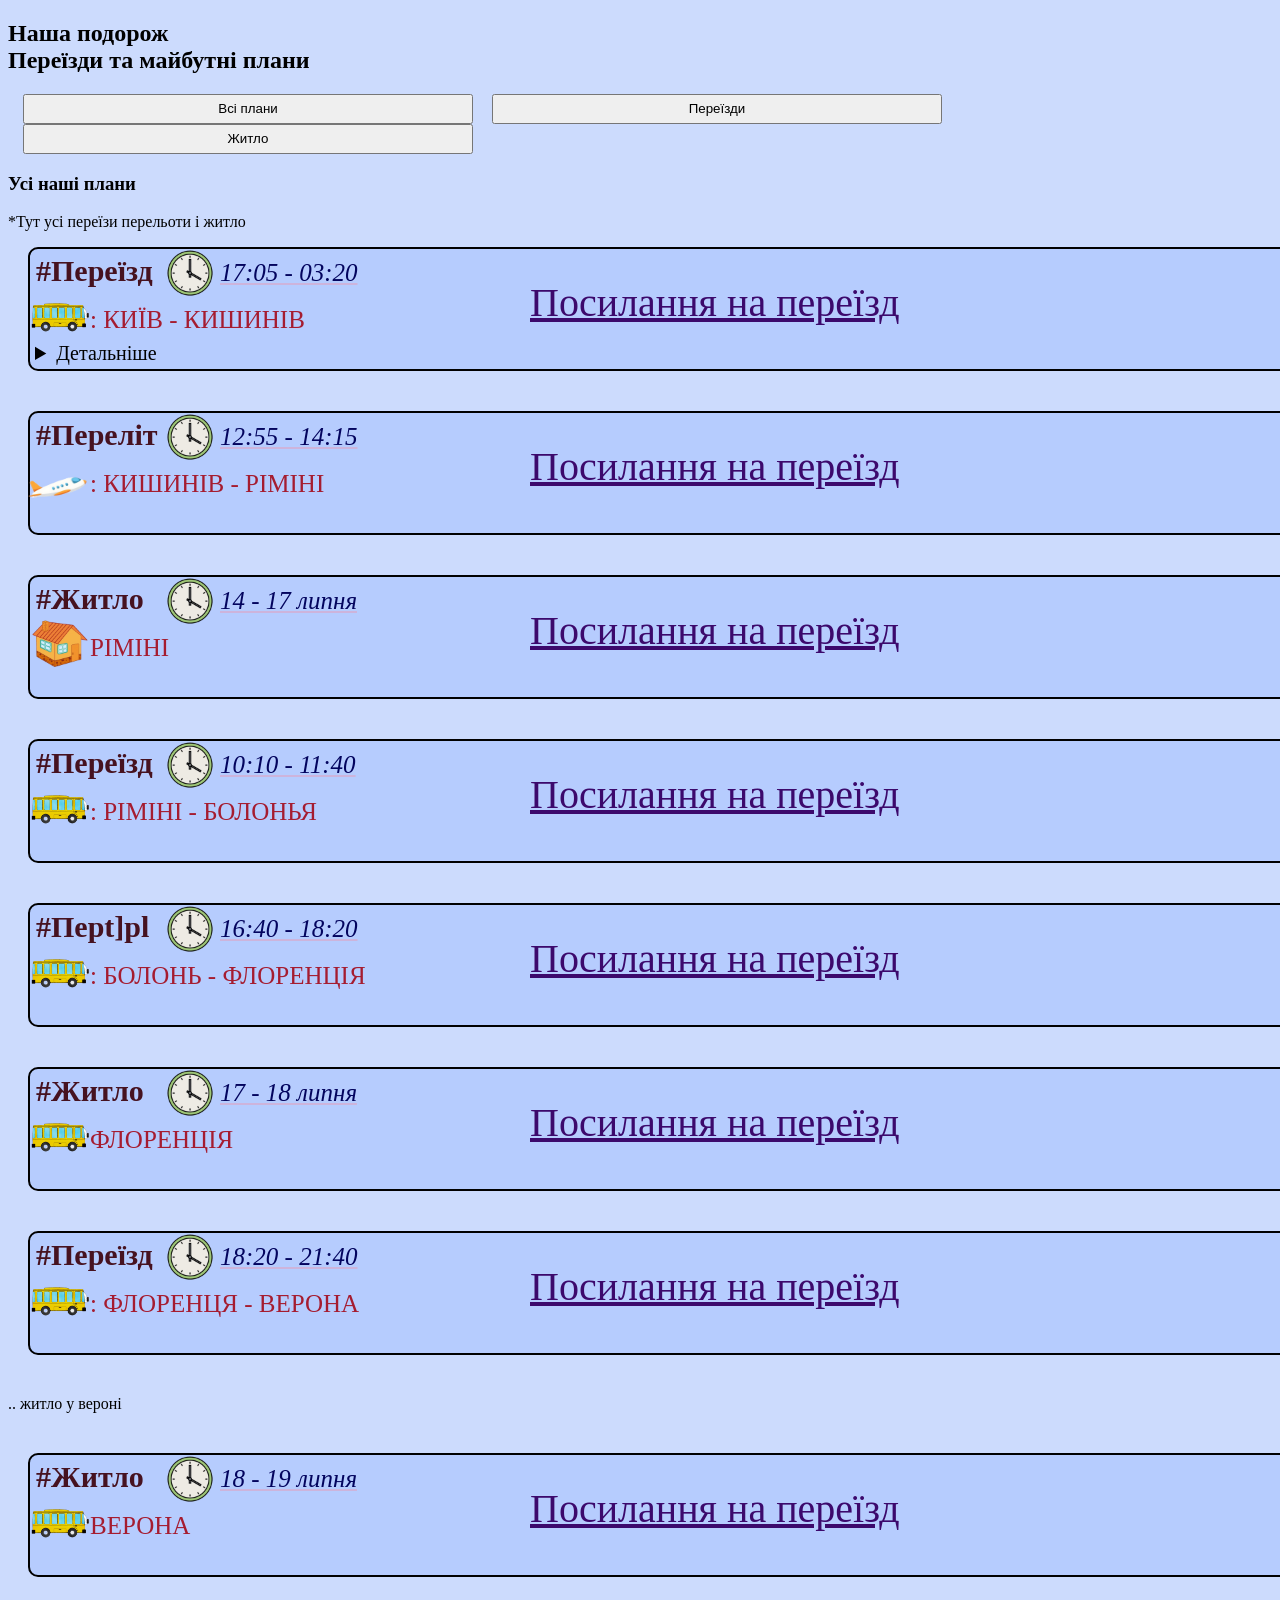
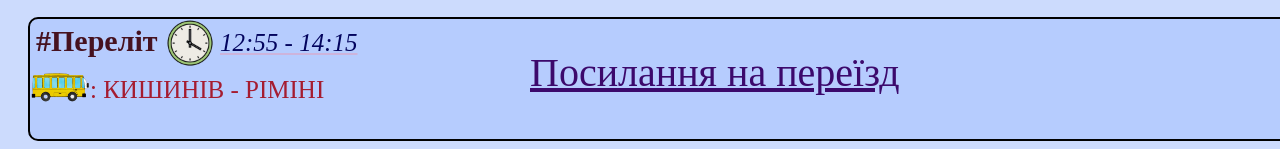
==== trip.html @ d07df300 "Trip page" ====
<!DOCTYPE html>
  <html> 
    <head> 
      <link rel="stylesheet" href="trip.css">
      <script src="trip.js"> </script>
    </head>
  <body style="color: rgb(0, 0, 0); background-color: rgb(204, 219, 253);"> 
     <h2>  Наша подорож <br>  Переїзди та майбутні плани </h2>
        <button class="buttons" onclick="show('plany')"> Всі плани  </button>
        <button class="buttons" onclick="show('trips')"> Переїзди</button>
        <button class="buttons"> Житло</button>

        <div id="plany" >
            <h3 class="informations">Усі наші плани</h3>
            <p class="all"> *Тут усі переїзи перельоти і житло</p>
        </div>

          <div id="trips" style="display:none" >
            <p>yjhkgivршщгищшотггишjghbkhvyvhjrjoep;lgj;kbhouiyfutgchvj,bknl;iuoyvhj</p>
        </div>

<!-- переїзд в кишинів -->
        <div class="ramka-for-every-one"> 
        <div class="first-hover">
            <div class="one-choice"> 
                <h4 class="transport-text"> #Переїзд </h4>
                    <img src="bus.png" class="transport-photo"> 
                <p class="destination-text"> : Київ - Кишинів </p>
                    <img src="clock.png" class="clock-photo"> 
                <p class="time-text"> 17:05 - 03:20 </p>
                 <a href="https://d1tvje9wuck7lr.cloudfront.net/b4301zb4ttuhnu99djifl17yrdeloaa3qorivkq18uevdj2anu/Boarding-Pass-Rimini-Bologna-3354474752.pdf" class="posilanya"> Пoсилання на переїзд</a>
<!-- тут деталі-->
 <div class="more-details-bus"> 
      <details class="see-more-details"> 
        <summary> Детальніше </summary>
        <p class="nazva" > Київ - Кишинів </p>

            <a href="https://www.google.com/maps?sca_esv=f2c5f67995325226&output=search&q=1/2+Nauky+avenue,+03039+Kyiv&source=lnms&fbs=[base64]&entry=mc&ved=1t:200715&ictx=111" class="info-1">(Центральний автовокзал)</a>
            <a href="https://www.google.com/maps/place/Bulevardul+Dacia+87,+Chi%C8%99in%C4%83u,+%D0%9C%D0%BE%D0%BB%D0%B4%D0%BE%D0%B2%D0%B0/@46.9384738,28.9275297,17z/data=!3m1!4b1!4m10!1m2!2m1!1sBulevardul+Dacia+87!3m6!1s0x40c9782cac76523f:0xbdaf985c9a05ed60!8m2!3d46.9384702!4d28.9324006!15sChNCdWxldmFyZHVsIERhY2lhIDg3kgEQZ2VvY29kZWRfYWRkcmVzc-ABAA!16s%2Fg%2F11vxm6gvz1?entry=ttu&g_ep=EgoyMDI2MDYxMC4wIKXMDSoASAFQAw%3D%3D" class="info-2"> (Аеропорт)</a>
        <p> Час у дорозі: 10 год 15 хв </p> 
        <br>  час до очікування до наступного перельоту: 9 год </p>

        <p class="bilety-text"> Наш квиток </p>
        <img src="Київ.jpg" class="bilety">
      </details>
 </div>
            </div>
        </div>

<!-- переліт в ріміні -->
        <div class="first-hover">
            <div class="one-choice">
                 <h4 class="transport-text"> #Переліт </h4>
                    <img src="plain.png" class="transport-photo" style="width: 75px; height: 60px; margin-left: -10px;"> 
                <p class="destination-text"> : Кишинів - Ріміні </p>
                    <img src="clock.png" class="clock-photo"> 
                <p class="time-text"> 12:55 - 14:15 </p>
                <a href="https://d1tvje9wuck7lr.cloudfront.net/b4301zb4ttuhnu99djifl17yrdeloaa3qorivkq18uevdj2anu/Boarding-Pass-Rimini-Bologna-3354474752.pdf" class="posilanya"> Пoсилання на переїзд</a>
            </div>
        </div>

<!-- житло ріміні -->
        <div class="first-hover">
            <div class="one-choice"> 
                    <h4 class="transport-text"> #Житло </h4>
                    <img src="house.png" class="house-photo"> 
                <p class="destination-text"> Ріміні </p>
                    <img src="clock.png" class="clock-photo"> 
                <p class="time-text"> 14 - 17 липня </p>
                <a href="https://d1tvje9wuck7lr.cloudfront.net/b4301zb4ttuhnu99djifl17yrdeloaa3qorivkq18uevdj2anu/Boarding-Pass-Rimini-Bologna-3354474752.pdf" class="posilanya"> Пoсилання на переїзд</a>
            </div>
        </div>
            
<!-- переїзд в болонью -->
            <div class="first-hover">
            <div class="one-choice">
                 <h4 class="transport-text"> #Переїзд </h4>
                    <img src="bus.png" class="transport-photo"> 
                <p class="destination-text"> : Ріміні - Болонья</p>
                    <img src="clock.png" class="clock-photo"> 
                <p class="time-text"> 10:10 - 11:40 </p>
                <a href="https://d1tvje9wuck7lr.cloudfront.net/b4301zb4ttuhnu99djifl17yrdeloaa3qorivkq18uevdj2anu/Boarding-Pass-Rimini-Bologna-3354474752.pdf" class="posilanya"> Пoсилання на переїзд</a>
            </div>
         </div>

<!-- переїзд у флоренцію -->
         <div class="first-hover">
            <div class="one-choice">
                 <h4 class="transport-text"> #Перt]pl </h4>
                    <img src="bus.png" class="transport-photo"> 
                <p class="destination-text"> : Болонь - Флоренція </p>
                    <img src="clock.png" class="clock-photo"> 
                <p class="time-text"> 16:40 - 18:20 </p>
                <a href="https://d1tvje9wuck7lr.cloudfront.net/b4301zb4ttuhnu99djifl17yrdeloaa3qorivkq18uevdj2anu/Boarding-Pass-Rimini-Bologna-3354474752.pdf" class="posilanya"> Пoсилання на переїзд</a>
            </div>
         </div>


         <div class="first-hover">
            <div class="one-choice">
                 <h4 class="transport-text"> #Житло </h4>
                    <img src="bus.png" class="transport-photo"> 
                <p class="destination-text"> Флоренція </p>
                    <img src="clock.png" class="clock-photo"> 
                <p class="time-text"> 17 - 18 липня </p>
                <a href="https://d1tvje9wuck7lr.cloudfront.net/b4301zb4ttuhnu99djifl17yrdeloaa3qorivkq18uevdj2anu/Boarding-Pass-Rimini-Bologna-3354474752.pdf" class="posilanya"> Пoсилання на переїзд</a>
            </div>
         </div>

         <div class="first-hover">
            <div class="one-choice">
                 <h4 class="transport-text"> #Переїзд </h4>
                    <img src="bus.png" class="transport-photo"> 
                <p class="destination-text"> : Флоренця - Верона </p>
                    <img src="clock.png" class="clock-photo"> 
                <p class="time-text"> 18:20 - 21:40 </p>
                <a href="https://d1tvje9wuck7lr.cloudfront.net/b4301zb4ttuhnu99djifl17yrdeloaa3qorivkq18uevdj2anu/Boarding-Pass-Rimini-Bologna-3354474752.pdf" class="posilanya"> Пoсилання на переїзд</a>
            </div>
         </div>
.. житло у вероні
         <div class="first-hover">
            <div class="one-choice">
                 <h4 class="transport-text"> #Житло </h4>
                    <img src="bus.png" class="transport-photo"> 
                <p class="destination-text"> Верона </p>
                    <img src="clock.png" class="clock-photo"> 
                <p class="time-text"> 18 - 19 липня </p>
                <a href="https://d1tvje9wuck7lr.cloudfront.net/b4301zb4ttuhnu99djifl17yrdeloaa3qorivkq18uevdj2anu/Boarding-Pass-Rimini-Bologna-3354474752.pdf" class="posilanya"> Пoсилання на переїзд</a>
            </div>
         </div>

         <div class="first-hover">
            <div class="one-choice">
                 <h4 class="transport-text"> #Переліт </h4>
                    <img src="bus.png" class="transport-photo"> 
                <p class="destination-text"> : Кишинів - Ріміні </p>
                    <img src="clock.png" class="clock-photo"> 
                <p class="time-text"> 12:55 - 14:15 </p>
                <a href="https://d1tvje9wuck7lr.cloudfront.net/b4301zb4ttuhnu99djifl17yrdeloaa3qorivkq18uevdj2anu/Boarding-Pass-Rimini-Bologna-3354474752.pdf" class="posilanya"> Пoсилання на переїзд</a>
            </div>
         </div>


        </div>
  </body>
 </html>
---- trip.css ----
.ramka-for-every-one{
     display: grid;
     grid-template-columns: repeat(1fr, 6);
     gap: 40px;
}
.first-hover:hover{
    transform: scale(1.025);
}
.buttons{
    width: 450px;
    height: 30px;
    margin-left: 15px;
}
.one-choice{
    border: 2px solid black;
    border-radius: 10px;
    width: 1350px;
    min-height: 120px;
    max-height: 540px;
    position: relative;
    margin-left: 20px;
    background-color:rgb(182, 204, 254);
}
.transport-text{
font-size: 30px;
margin-top: 5px;
margin-left: 6px;
position: absolute;
color: rgb(70, 18, 32);
}
.transport-photo{
    width: 60px;
    height: 45px;
    margin-top: 45px;
    position: absolute;
}
.house-photo{
    width: 60px;
    height: 60px;
    margin-top: 30px;
    position: absolute; 
}
.destination-text{
    margin-top: 57px;
    margin-left: 60px;
    text-transform: uppercase;
    font-size: 25px;
    position: absolute;
    color: rgb(165, 28, 48);
}
.clock-photo{
    width: 60px;
    height: 60px;
    margin-top: -6px;
    margin-left: 130px;
     position: absolute;
}
.time-text{
    position: absolute;
    margin-left: 190px;
    margin-top: 10px;
    font-size: 25px;
    text-decoration: underline;
    text-decoration-color: rgb(205, 180, 219);
    font-style: italic;
    color: rgb(3, 4, 94);
}
.posilanya{
    position: absolute;
    font-size: 40px;
    margin-left: 500px;
    top: 30px;
}
#first{
      border: 2px solid black;
      height: 300px;
}
.see-more-details{
margin-top: 93px;
margin-left: 5px;
 position: relative;
}
.posilanya{
    color: rgb(60, 9, 108);
}
.more-details-bus{
    font-size: 20px;
    text-decoration-style: dotted;
}
.bilety{
    width: 350px;
    height: 480px;
    margin-top: -315px;
    margin-left: 960px;
}
.bilety-text{
 margin-left: 1140px;
    font-size: 30px;
    margin-top: -360px;
    position: absolute;
}
.nazva{
    text-transform: uppercase;
     font-size: 43px; 
     margin-left: 200px;
     top: 20px;
}
.info-1{
    position: absolute;
    margin-left: 164px;
    margin-top: -57px;
    font-size: 15px;
    text-decoration: none;
    color: rgb(8, 63, 19);
}
.info-2{
    position: absolute;
    margin-left: 394px;
    margin-top: -57px;
    font-size: 15px;
    text-decoration: none;
    color: rgb(8, 63, 19);
}
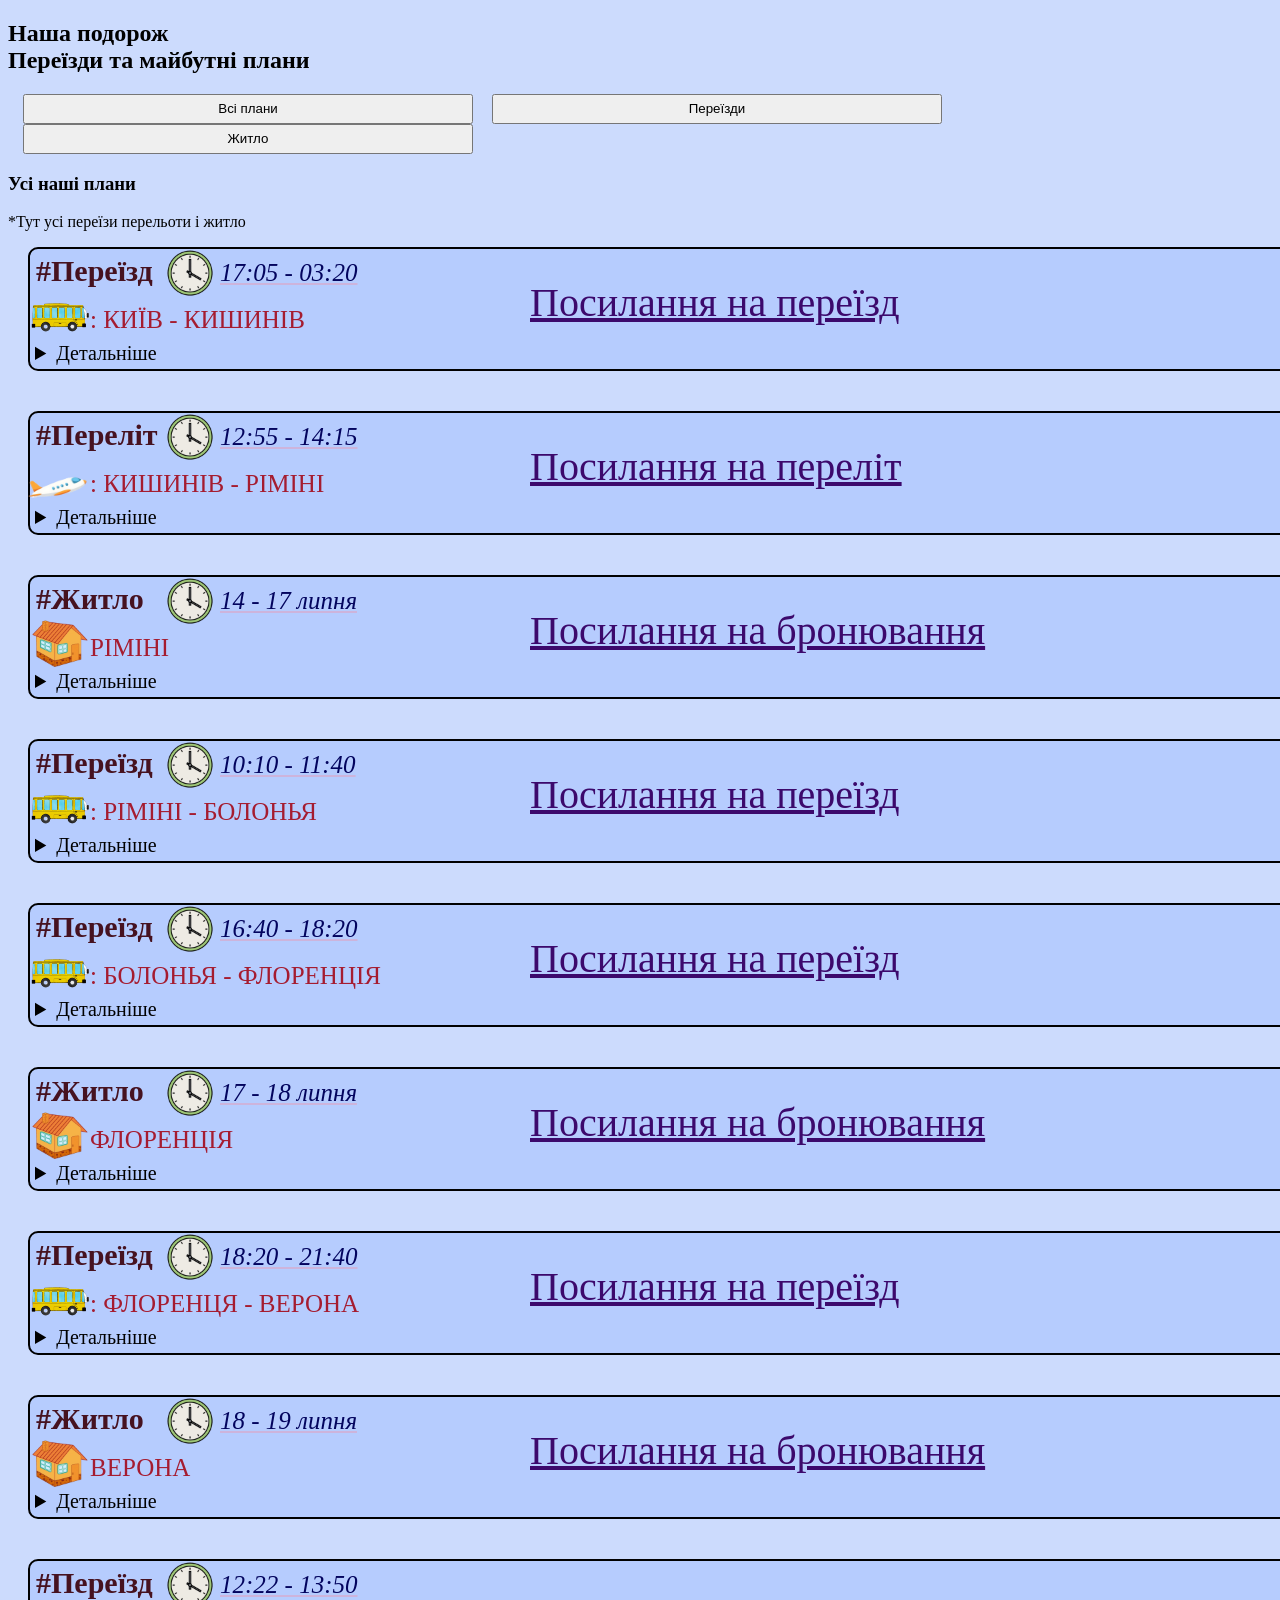
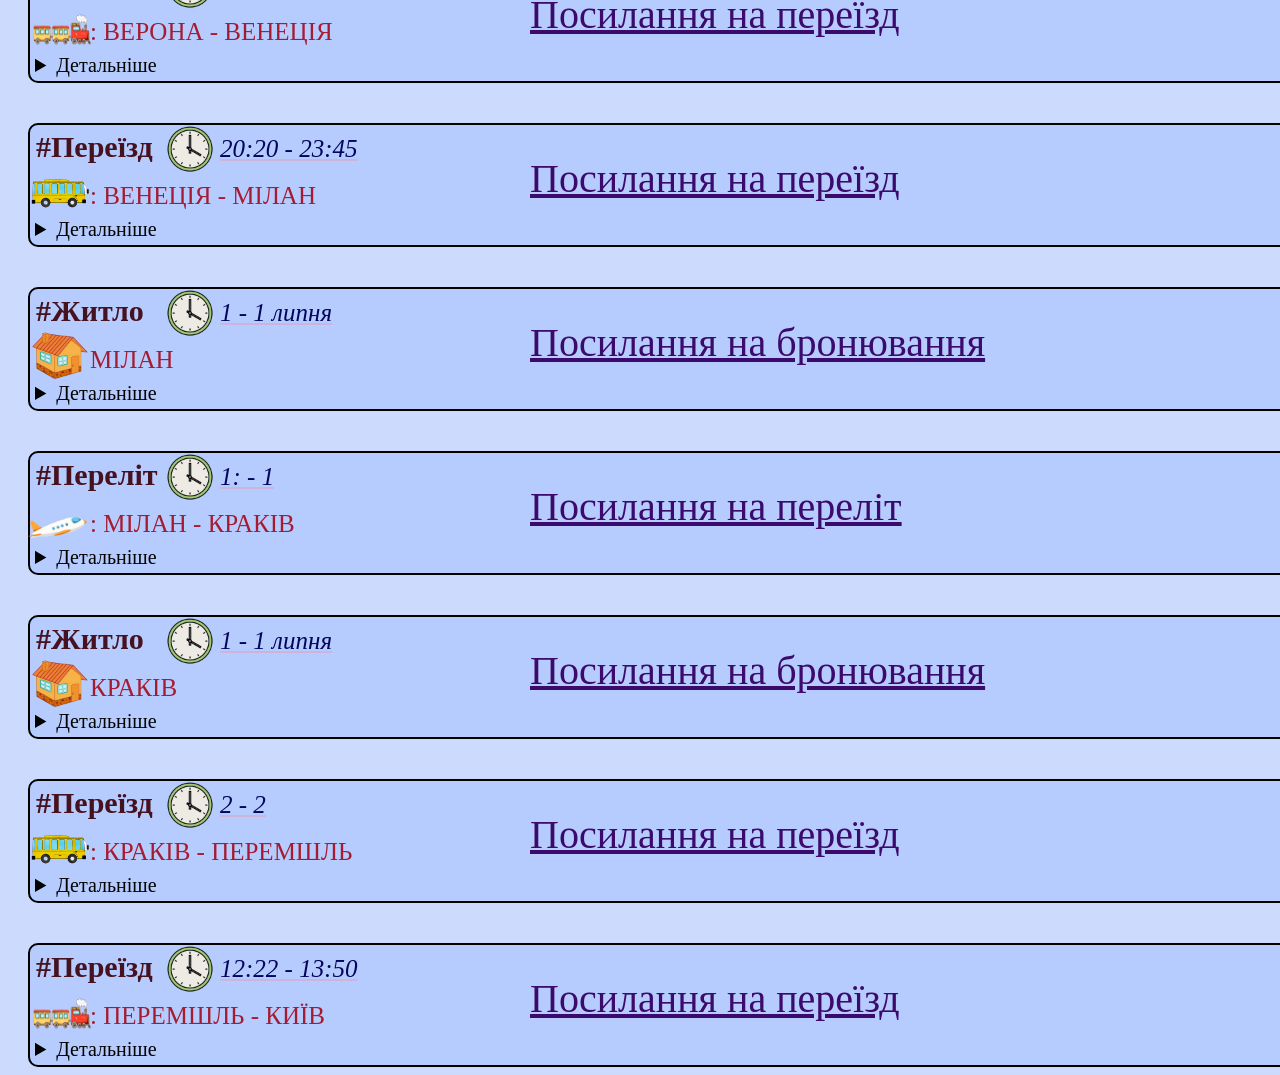
==== commit fd593515: "Initial commit" ====
--- a/trip.html
+++ b/trip.html
@@ -1,9 +1,6 @@
 <!DOCTYPE html>
   <html> 
-    <head> 
-      <link rel="stylesheet" href="trip.css">
-      <script src="trip.js"> </script>
-    </head>
+    <head>  <link rel="stylesheet" href="trip.css"> <script src="trip.js"> </script>  </head>
   <body style="color: rgb(0, 0, 0); background-color: rgb(204, 219, 253);"> 
      <h2>  Наша подорож <br>  Переїзди та майбутні плани </h2>
         <button class="buttons" onclick="show('plany')"> Всі плани  </button>
@@ -21,58 +18,76 @@
 
 <!-- переїзд в кишинів -->
         <div class="ramka-for-every-one"> 
-        <div class="first-hover">
             <div class="one-choice"> 
                 <h4 class="transport-text"> #Переїзд </h4>
                     <img src="bus.png" class="transport-photo"> 
                 <p class="destination-text"> : Київ - Кишинів </p>
                     <img src="clock.png" class="clock-photo"> 
                 <p class="time-text"> 17:05 - 03:20 </p>
-                 <a href="https://d1tvje9wuck7lr.cloudfront.net/b4301zb4ttuhnu99djifl17yrdeloaa3qorivkq18uevdj2anu/Boarding-Pass-Rimini-Bologna-3354474752.pdf" class="posilanya"> Пoсилання на переїзд</a>
-<!-- тут деталі-->
- <div class="more-details-bus"> 
+                 <a href="https://d1tvje9wuck7lr.cloudfront.net/s0iq5zdychdm08hnmw6ug05x71vt9a9z14x84emqh8usqg1c3w/Boarding-Pass-Kyiv-Chisinau-Airport-3354447471.pdf" class="posilanya"> Пoсилання на переїзд</a>
+        <!--деталі-->
+    <div class="more-details-bus"> 
       <details class="see-more-details"> 
         <summary> Детальніше </summary>
         <p class="nazva" > Київ - Кишинів </p>
-
-            <a href="https://www.google.com/maps?sca_esv=f2c5f67995325226&output=search&q=1/2+Nauky+avenue,+03039+Kyiv&source=lnms&fbs=[base64]&entry=mc&ved=1t:200715&ictx=111" class="info-1">(Центральний автовокзал)</a>
-            <a href="https://www.google.com/maps/place/Bulevardul+Dacia+87,+Chi%C8%99in%C4%83u,+%D0%9C%D0%BE%D0%BB%D0%B4%D0%BE%D0%B2%D0%B0/@46.9384738,28.9275297,17z/data=!3m1!4b1!4m10!1m2!2m1!1sBulevardul+Dacia+87!3m6!1s0x40c9782cac76523f:0xbdaf985c9a05ed60!8m2!3d46.9384702!4d28.9324006!15sChNCdWxldmFyZHVsIERhY2lhIDg3kgEQZ2VvY29kZWRfYWRkcmVzc-ABAA!16s%2Fg%2F11vxm6gvz1?entry=ttu&g_ep=EgoyMDI2MDYxMC4wIKXMDSoASAFQAw%3D%3D" class="info-2"> (Аеропорт)</a>
+            <a href="https://www.google.com/maps?sca_esv=f2c5f67995325226&output=search&q=1/2+Nauky+avenue,+03039+Kyiv&source=lnms&fbs=[base64]&entry=mc&ved=1t:200715&ictx=111" class="info-1" style="margin-left: 146px;
+    margin-top: -57px;">(Центральний автовокзал)</a>
+            <a href="https://www.google.com/maps/place/Bulevardul+Dacia+87,+Chi%C8%99in%C4%83u,+%D0%9C%D0%BE%D0%BB%D0%B4%D0%BE%D0%B2%D0%B0/@46.9384738,28.9275297,17z/data=!3m1!4b1!4m10!1m2!2m1!1sBulevardul+Dacia+87!3m6!1s0x40c9782cac76523f:0xbdaf985c9a05ed60!8m2!3d46.9384702!4d28.9324006!15sChNCdWxldmFyZHVsIERhY2lhIDg3kgEQZ2VvY29kZWRfYWRkcmVzc-ABAA!16s%2Fg%2F11vxm6gvz1?entry=ttu&g_ep=EgoyMDI2MDYxMC4wIKXMDSoASAFQAw%3D%3D" class="info-2" style="margin-left: 394px;
+    margin-top: -57px;;"> (Аеропорт)</a>
         <p> Час у дорозі: 10 год 15 хв </p> 
         <br>  час до очікування до наступного перельоту: 9 год </p>
-
         <p class="bilety-text"> Наш квиток </p>
         <img src="Київ.jpg" class="bilety">
       </details>
- </div>
-            </div>
-        </div>
+    </div>
+            </div>
 
 <!-- переліт в ріміні -->
-        <div class="first-hover">
             <div class="one-choice">
                  <h4 class="transport-text"> #Переліт </h4>
                     <img src="plain.png" class="transport-photo" style="width: 75px; height: 60px; margin-left: -10px;"> 
                 <p class="destination-text"> : Кишинів - Ріміні </p>
                     <img src="clock.png" class="clock-photo"> 
                 <p class="time-text"> 12:55 - 14:15 </p>
-                <a href="https://d1tvje9wuck7lr.cloudfront.net/b4301zb4ttuhnu99djifl17yrdeloaa3qorivkq18uevdj2anu/Boarding-Pass-Rimini-Bologna-3354474752.pdf" class="posilanya"> Пoсилання на переїзд</a>
-            </div>
+                <a href="https://www.wizzair.com/uk-ua/itinerary/CNYPHG/SHKAROVSKA?utm_source=wizz&utm_medium=web&utm_campaign=shared_trip" class="posilanya"> Пoсилання на переліт</a>
+        <!--деталі-->
+ <div class="more-details-bus"> 
+      <details class="see-more-details"> 
+        <summary> Детальніше </summary>
+        <p class="nazva" > Кишинів - Ріміні </p>
+            <a href="https://www.google.com/maps/place/Bulevardul+Dacia+87,+Chi%C8%99in%C4%83u,+%D0%9C%D0%BE%D0%BB%D0%B4%D0%BE%D0%B2%D0%B0/@46.9384738,28.9275297,17z/data=!3m1!4b1!4m10!1m2!2m1!1sBulevardul+Dacia+87!3m6!1s0x40c9782cac76523f:0xbdaf985c9a05ed60!8m2!3d46.9384702!4d28.9324006!15sChNCdWxldmFyZHVsIERhY2lhIDg3kgEQZ2VvY29kZWRfYWRkcmVzc-ABAA!16s%2Fg%2F11vxm6gvz1?entry=ttu&g_ep=EgoyMDI2MDYxMC4wIKXMDSoASAFQAw%3D%3D" class="info-1" style="margin-left: 244px; margin-top: -50px;">(Аеропорт)</a>
+            <a href="https://www.google.com/maps?sca_esv=152b7123bdd66372&output=search&q=%D0%B0%D0%B5%D1%80%D0%BE%D0%BF%D0%BE%D1%80%D1%82+%D1%80%D1%96%D0%BC%D1%96%D0%BD%D1%96&source=lnms&fbs=[base64]&entry=mc&ved=1t:200715&ictx=111" class="info-2" style="margin-left: 456px; margin-top: -50px;"> (Аеропорт)</a>
+        <p> Час у дорозі:  </p> 
+        <br>  час добирання до житла : </p>
+        <p class="bilety-text" style=" margin-top: -330px;"> Наш квиток </p>
+        <img src="квиток1.png" class="bilety-1" style=" width: 700px; height: 270px; margin-left: 638px; margin-top: -285px; position: absolute;">
+      </details>
+ </div>
         </div>
 
 <!-- житло ріміні -->
-        <div class="first-hover">
             <div class="one-choice"> 
                     <h4 class="transport-text"> #Житло </h4>
                     <img src="house.png" class="house-photo"> 
                 <p class="destination-text"> Ріміні </p>
                     <img src="clock.png" class="clock-photo"> 
                 <p class="time-text"> 14 - 17 липня </p>
-                <a href="https://d1tvje9wuck7lr.cloudfront.net/b4301zb4ttuhnu99djifl17yrdeloaa3qorivkq18uevdj2anu/Boarding-Pass-Rimini-Bologna-3354474752.pdf" class="posilanya"> Пoсилання на переїзд</a>
-            </div>
-        </div>
+       <a href="Book1.pdf" class="posilanya"> Пoсилання на бронювання</a>
+        <!-- тут деталі-->
+ <div class="more-details-bus"> 
+      <details class="see-more-details"> 
+        <summary> Детальніше </summary>
+        <p class="nazva" style="font-size: 39px;"> pіміні </p>
+            <a href="https://www.google.com/maps?sca_esv=152b7123bdd66372&output=search&q=1+Via+Montreux,+%D0%9C%D1%96%D1%80%D0%B0%D0%BC%D0%B0%D1%80%D0%B5,+47900+%D0%A0%D1%96%D0%BC%D1%96%D0%BD%D1%96,+%D0%86%D1%82%D0%B0%D0%BB%D1%96%D1%8F&source=lnms&fbs=[base64]&entry=mc&ved=1t:200715&ictx=111" class="info-2" style="margin-left: 202px; margin-top: -52px;"> (Помешкання)</a>
+        <p> Час  </p> 
+        <br>  час до очікування  </p>
+        <p class="bilety-text" style="margin-top: -350px;"> Наш квиток </p>
+        <img src="Ріміні.png" class="bilety">
+      </details>
+ </div>
+            </div>
             
 <!-- переїзд в болонью -->
-            <div class="first-hover">
             <div class="one-choice">
                  <h4 class="transport-text"> #Переїзд </h4>
                     <img src="bus.png" class="transport-photo"> 
@@ -80,66 +95,283 @@
                     <img src="clock.png" class="clock-photo"> 
                 <p class="time-text"> 10:10 - 11:40 </p>
                 <a href="https://d1tvje9wuck7lr.cloudfront.net/b4301zb4ttuhnu99djifl17yrdeloaa3qorivkq18uevdj2anu/Boarding-Pass-Rimini-Bologna-3354474752.pdf" class="posilanya"> Пoсилання на переїзд</a>
+        <!-- тут деталі-->
+ <div class="more-details-bus"> 
+      <details class="see-more-details"> 
+        <summary> Детальніше </summary>
+        <p class="nazva" > ріміні - болонья </p>
+
+            <a href="https://www.google.com/maps/place/44%C2%B002'59.0%22N+12%C2%B034'56.5%22E/@44.049722,12.5797941,17z/data=!3m1!4b1!4m4!3m3!8m2!3d44.049722!4d12.582369?entry=ttu&g_ep=EgoyMDI2MDYyOS4wIKXMDSoASAFQAw%3D%3D" class="info-1" style="margin-left: 180px; margin-top: -55px;">(Центральна зупинка)</a>
+            <a href="https://www.google.com/maps?q=44.50399,11.346852" class="info-2" style="margin-left: 440px; margin-top: -55px;"> (Центр)</a>
+        <p> Час у дорозі: 10 год 15 хв </p> 
+        <br>  час до очікування до наступного перельоту: 9 год </p>
+
+        <p class="bilety-text"> Наш квиток </p>
+        <img src="Болонья.png" class="bilety">
+      </details>
+ </div>
+            </div>
+
+<!-- переїзд у флоренцію -->
+            <div class="one-choice">
+                 <h4 class="transport-text"> #Переїзд </h4>
+                    <img src="bus.png" class="transport-photo"> 
+                <p class="destination-text"> : Болонья - Флоренція </p>
+                    <img src="clock.png" class="clock-photo"> 
+                <p class="time-text"> 16:40 - 18:20 </p>
+                <a href="Флоренція.pdf" class="posilanya"> Пoсилання на переїзд</a>
+             <!-- тут деталі-->
+ <div class="more-details-bus"> 
+      <details class="see-more-details"> 
+        <summary> Детальніше </summary>
+        <p class="nazva" > Болонья - Флоренція </p>
+            <a href="https://www.google.com/maps?q=44.50399,11.346852" class="info-1" style="margin-left: 260px; margin-top: -55px;">(Центр)</a>
+            <a href="https://www.google.com/maps/place/43%C2%B045'18.1%22N+11%C2%B010'21.5%22E/@43.7254449,11.184378,12.18z/data=!4m4!3m3!8m2!3d43.755014!4d11.172638?entry=ttu&g_ep=EgoyMDI2MDYyOS4wIKXMDSoASAFQAw%3D%3D" class="info-2" style="margin-left: 480px; margin-top: -55px;;"> (Автобусна зупинка)</a>
+        <p> Час у дорозі: 10 год 15 хв </p> 
+        <br>  час до очікування до наступного перельоту: 9 год </p>
+
+        <p class="bilety-text"> Наш квиток </p>
+        <img src="Флоернція.png" class="bilety">
+      </details>
+ </div>
+            </div>
+
+<!-- пжитло флоренція -->
+            <div class="one-choice">
+                 <h4 class="transport-text"> #Житло </h4>
+                    <img src="house.png" class="house-photo"> 
+                <p class="destination-text"> Флоренція </p>
+                    <img src="clock.png" class="clock-photo"> 
+                <p class="time-text"> 17 - 18 липня </p>
+                <a href="Book2.pdf" class="posilanya"> Пoсилання на бронювання</a>
+           <!-- тут деталі-->
+ <div class="more-details-bus"> 
+      <details class="see-more-details"> 
+        <summary> Детальніше </summary>
+        <p class="nazva" > Флоренція </p>
+            <a href="https://www.google.com/maps?sca_esv=d17e0606f49faeed&output=search&q=Borgo+degli+Albizi,+4,+50122+%D0%A4%D0%BB%D0%BE%D1%80%D0%B5%D0%BD%D1%86%D1%96%D1%8F,+%D0%86%D1%82%D0%B0%D0%BB%D1%96%D1%8F&source=lnms&fbs=[base64]&entry=mc&ved=1t:200715&ictx=111" class="info-1">(помешкання)</a>
+        <p> Час у дорозі:  </p> 
+        <br>  час до очікування до наступного перельоту: </p>
+
+        <p class="bilety-text"> Наш квиток </p>
+        <img src="Флоренц.png" class="bilety">
+      </details>
+ </div>
+            </div>
+
+<!-- переїзд у верону -->
+            <div class="one-choice">
+                 <h4 class="transport-text"> #Переїзд </h4>
+                    <img src="bus.png" class="transport-photo"> 
+                <p class="destination-text"> : Флоренця - Верона </p>
+                    <img src="clock.png" class="clock-photo"> 
+                <p class="time-text"> 18:20 - 21:40 </p>
+                <a href="Веронаа.pdf" class="posilanya"> Пoсилання на переїзд</a>
+             <!-- тут деталі-->
+ <div class="more-details-bus"> 
+      <details class="see-more-details"> 
+        <summary> Детальніше </summary>
+        <p class="nazva" > флоренція - верона </p>
+            <a href="https://www.google.com/maps?sca_esv=f2c5f67995325226&output=search&q=1/2+Nauky+avenue,+03039+Kyiv&source=lnms&fbs=[base64]&entry=mc&ved=1t:200715&ictx=111" class="info-1">(Центральний автовокзал)</a>
+            <a href="https://www.google.com/maps/place/Bulevardul+Dacia+87,+Chi%C8%99in%C4%83u,+%D0%9C%D0%BE%D0%BB%D0%B4%D0%BE%D0%B2%D0%B0/@46.9384738,28.9275297,17z/data=!3m1!4b1!4m10!1m2!2m1!1sBulevardul+Dacia+87!3m6!1s0x40c9782cac76523f:0xbdaf985c9a05ed60!8m2!3d46.9384702!4d28.9324006!15sChNCdWxldmFyZHVsIERhY2lhIDg3kgEQZ2VvY29kZWRfYWRkcmVzc-ABAA!16s%2Fg%2F11vxm6gvz1?entry=ttu&g_ep=EgoyMDI2MDYxMC4wIKXMDSoASAFQAw%3D%3D" class="info-2"> (Аеропорт)</a>
+        <p> Час у дорозі: 10 год 15 хв </p> 
+        <br>  час до очікування до наступного перельоту: 9 год </p>
+
+        <p class="bilety-text"> Наш квиток </p>
+        <img src="Верона.jpg" class="bilety">
+      </details>
+ </div>
+            </div>
+
+<!-- житло верона -->
+            <div class="one-choice">
+                 <h4 class="transport-text"> #Житло </h4>
+                    <img src="house.png" class="house-photo"> 
+                <p class="destination-text"> Верона </p>
+                    <img src="clock.png" class="clock-photo"> 
+                <p class="time-text"> 18 - 19 липня </p>
+                <a href="Verona.pdf" class="posilanya"> Пoсилання на бронювання</a>
+             <!-- тут деталі-->
+ <div class="more-details-bus"> 
+      <details class="see-more-details"> 
+        <summary> Детальніше </summary>
+        <p class="nazva" > Верона </p>
+            <a href="https://www.googls/pyZHVsIERhY2lhIDg3kgEQZ2VvY29kZWRfYWRkcmVzc-ABAA!16s%2Fg%2F11vxm6gvz1?entry=ttu&g_ep=EgoyMDI2MDYxMC4wIKXMDSoASAFQAw%3D%3D" class="info-2"> (Аеропорьдукджцмт)</a>
+        <p> Час у дорозі: 1 </p> 
+        <br>  час до очікування </p>
+        <p class="bilety-text"> Наш квиток </p>
+        <img src="Verona.png" class="bilety">
+      </details>
+ </div>
+            </div>
+
+<!-- переїзд у Венецію -->
+         <div class="first-hover">
+            <div class="one-choice">
+                 <h4 class="transport-text"> #Переїзд </h4>
+                    <img src="train.png" class="transport-photo" style="width: 62px; height: 86px; margin-top: 13px;"> 
+                <p class="destination-text"> : Верона - Венеція</p>
+                    <img src="clock.png" class="clock-photo"> 
+                <p class="time-text"> 12:22 - 13:50 </p>
+                <a href="Венеція.pdf" class="posilanya"> Пoсилання на переїзд</a>
+             <!-- тут деталі-->
+ <div class="more-details-bus"> 
+      <details class="see-more-details"> 
+        <summary> Детальніше </summary>
+        <p class="nazva" > Верона - Венеція </p>
+            <a href="https://www.googls/pyZHVsIERhY2lhIDg3kgEQZ2VvY29kZWRfYWRkcmVzc-ABAA!16s%2Fg%2F11vxm6gvz1?entry=ttu&g_ep=EgoyMDI2MDYxMC4wIKXMDSoASAFQAw%3D%3D" class="info-2"> (Аеропорьдукджцмт)</a>
+            <a href="https://www.google.com/maps/place/Bulevardul+Dacia+87,+Chi%C8%99in%C4%83u,+%D0%9C%D0%BE%D0%BB%D0%B4%D0%BE%D0%B2%D0%B0/@46.9384738,28.9275297,17z/data=!3m1!4b1!4m10!1m2!2m1!1sBulevardul+Dacia+87!3m6!1s0x40c9782cac76523f:0xbdaf985c9a05ed60!8m2!3d46.9384702!4d28.9324006!15sChNCdWxldmFyZHVsIERhY2lhIDg3kgEQZ2VvY29kZWRfYWRkcmVzc-ABAA!16s%2Fg%2F11vxm6gvz1?entry=ttu&g_ep=EgoyMDI2MDYxMC4wIKXMDSoASAFQAw%3D%3D" class="info-2"> (Аеропорт)</a>
+        <p> Час у дорозі: 1 </p> 
+        <br>  час до очікування </p>
+        <p class="bilety-text"> Наш квиток </p>
+        <img src="Венеція.png" class="bilety">
+      </details>
+ </div>
             </div>
          </div>
 
-<!-- переїзд у флоренцію -->
+ <!-- переїзд у Мілан -->
          <div class="first-hover">
             <div class="one-choice">
-                 <h4 class="transport-text"> #Перt]pl </h4>
-                    <img src="bus.png" class="transport-photo"> 
-                <p class="destination-text"> : Болонь - Флоренція </p>
-                    <img src="clock.png" class="clock-photo"> 
-                <p class="time-text"> 16:40 - 18:20 </p>
-                <a href="https://d1tvje9wuck7lr.cloudfront.net/b4301zb4ttuhnu99djifl17yrdeloaa3qorivkq18uevdj2anu/Boarding-Pass-Rimini-Bologna-3354474752.pdf" class="posilanya"> Пoсилання на переїзд</a>
-            </div>
+                 <h4 class="transport-text"> #Переїзд </h4>
+                    <img src="bus.png" class="transport-photo"> 
+                <p class="destination-text"> : Венеція - Мілан</p>
+                    <img src="clock.png" class="clock-photo"> 
+                <p class="time-text"> 20:20 - 23:45 </p>
+                <a href="Мілан.pdf" class="posilanya"> Пoсилання на переїзд</a>
+             <!-- тут деталі-->
+ <div class="more-details-bus"> 
+      <details class="see-more-details"> 
+        <summary> Детальніше </summary>
+        <p class="nazva" > Венеція - Мілан </p>
+            <a href="https://www.googls/pyZHVsIERhY2lhIDg3kgEQZ2VvY29kZWRfYWRkcmVzc-ABAA!16s%2Fg%2F11vxm6gvz1?entry=ttu&g_ep=EgoyMDI2MDYxMC4wIKXMDSoASAFQAw%3D%3D" class="info-2"> (Аеропорьдукджцмт)</a>
+            <a href="https://www.google.com/maps/place/Bulevardul+Dacia+87,+Chi%C8%99in%C4%83u,+%D0%9C%D0%BE%D0%BB%D0%B4%D0%BE%D0%B2%D0%B0/@46.9384738,28.9275297,17z/data=!3m1!4b1!4m10!1m2!2m1!1sBulevardul+Dacia+87!3m6!1s0x40c9782cac76523f:0xbdaf985c9a05ed60!8m2!3d46.9384702!4d28.9324006!15sChNCdWxldmFyZHVsIERhY2lhIDg3kgEQZ2VvY29kZWRfYWRkcmVzc-ABAA!16s%2Fg%2F11vxm6gvz1?entry=ttu&g_ep=EgoyMDI2MDYxMC4wIKXMDSoASAFQAw%3D%3D" class="info-2"> (Аеропорт)</a>
+        <p> Час у дорозі: 1 </p> 
+        <br>  час до очікування </p>
+        <p class="bilety-text"> Наш квиток </p>
+        <img src="Мілан.png" class="bilety">
+      </details>
+ </div>
          </div>
-
-
+    </div>
+
+ <!-- житло мілані -->
+            <div class="one-choice">
+                 <h4 class="transport-text"> #Житло </h4>
+                    <img src="house.png" class="house-photo"> 
+                <p class="destination-text"> Мілан </p>
+                    <img src="clock.png" class="clock-photo"> 
+                <p class="time-text"> 1 - 1 липня </p>
+                <a href="Milan.pdf" class="posilanya"> Пoсилання на бронювання</a>
+             <!-- тут деталі-->
+ <div class="more-details-bus"> 
+      <details class="see-more-details"> 
+        <summary> Детальніше </summary>
+        <p class="nazva" > Мілан </p>
+            <a href="https://www.googls/pyZHVsIERhY2lhIDg3kgEQZ2VvY29kZWRfYWRkcmVzc-ABAA!16s%2Fg%2F11vxm6gvz1?entry=ttu&g_ep=EgoyMDI2MDYxMC4wIKXMDSoASAFQAw%3D%3D" class="info-2"> (Аеропорьдукджцмт)</a>
+        <p> Час у дорозі: 1 </p> 
+        <br>  час до очікування </p>
+        <p class="bilety-text"> Наш квиток </p>
+        <img src="Milan.png" class="bilety">
+      </details>
+ </div>
+            </div>
+
+            <!-- переліт в краків -->
+            <div class="one-choice">
+                 <h4 class="transport-text"> #Переліт </h4>
+                    <img src="plain.png" class="transport-photo" style="width: 75px; height: 60px; margin-left: -10px;"> 
+                <p class="destination-text"> : Мілан - Краків </p>
+                    <img src="clock.png" class="clock-photo"> 
+                <p class="time-text"> 1: - 1 </p>
+                <a href="https://www.ryanair.com/ua/uk/trip/manage/e7c2550d-a0eb-4465-8447-480375e30528?tpAdults=2&tpTeens=0&tpChildren=0&tpInfants=0&tpStartDate=2026-07-21&tpEndDate=&tpDiscount=0&tpPromoCode=&tpOriginIata=BGY&tpDestinationIata=KRK" class="posilanya"> Пoсилання на переліт</a>
+        <!--деталі-->
+ <div class="more-details-bus"> 
+      <details class="see-more-details"> 
+        <summary> Детальніше </summary>
+        <p class="nazva" > Мілан - Краків</p>
+            <a href="https://www.google.com/maps?sca_esv=f2c5f67995325226&output=search&q=1/2+Nauky+avenue,+03039+Kyiv&source=lnms&fbs=[base64]&entry=mc&ved=1t:200715&ictx=111" class="info-1" style="margin-left: 244px; margin-top: -50px;">(Аеропорт)</a>
+            <a href="https://www.google.com/maps/place/Bulevardul+Dacia+87,+Chi%C8%99in%C4%83u,+%D0%9C%D0%BE%D0%BB%D0%B4%D0%BE%D0%B2%D0%B0/@46.9384738,28.9275297,17z/data=!3m1!4b1!4m10!1m2!2m1!1sBulevardul+Dacia+87!3m6!1s0x40c9782cac76523f:0xbdaf985c9a05ed60!8m2!3d46.9384702!4d28.9324006!15sChNCdWxldmFyZHVsIERhY2lhIDg3kgEQZ2VvY29kZWRfYWRkcmVzc-ABAA!16s%2Fg%2F11vxm6gvz1?entry=ttu&g_ep=EgoyMDI2MDYxMC4wIKXMDSoASAFQAw%3D%3D" class="info-2" style="margin-left: 456px; margin-top: -50px;"> (Помешкання)</a>
+        <p> Час у дорозі:  </p> 
+        <br>  час добирання : </p>
+        <p class="bilety-text" style=" margin-top: -330px;"> Наш квиток </p>
+        <img src="Krarov.png" class="bilety-1" style=" width: 470px; height: 270px; margin-left: 852px; margin-top: -285px; position: absolute;">
+      </details>
+ </div>
+        </div>
+
+ <!-- житло краків -->
+            <div class="one-choice">
+                 <h4 class="transport-text"> #Житло </h4>
+                    <img src="house.png" class="house-photo"> 
+                <p class="destination-text"> Краків </p>
+                    <img src="clock.png" class="clock-photo"> 
+                <p class="time-text"> 1 - 1 липня </p>
+                <a href="Краків.pdf" class="posilanya"> Пoсилання на бронювання</a>
+             <!-- тут деталі-->
+ <div class="more-details-bus"> 
+      <details class="see-more-details"> 
+        <summary> Детальніше </summary>
+        <p class="nazva" > Краків </p>
+            <a href="https://www.googls/pyZHVsIERhY2lhIDg3kgEQZ2VvY29kZWRfYWRkcmVzc-ABAA!16s%2Fg%2F11vxm6gvz1?entry=ttu&g_ep=EgoyMDI2MDYxMC4wIKXMDSoASAFQAw%3D%3D" class="info-2"> (Аеропорьдукджцмт)</a>
+        <p> Час у дорозі: 1 </p> 
+        <br>  час до очікування </p>
+        <p class="bilety-text"> Наш квиток </p>
+        <img src="Краків.png" class="bilety">
+      </details>
+ </div>
+            </div>
+
+<!-- переїзд у краків -->
          <div class="first-hover">
             <div class="one-choice">
-                 <h4 class="transport-text"> #Житло </h4>
-                    <img src="bus.png" class="transport-photo"> 
-                <p class="destination-text"> Флоренція </p>
-                    <img src="clock.png" class="clock-photo"> 
-                <p class="time-text"> 17 - 18 липня </p>
-                <a href="https://d1tvje9wuck7lr.cloudfront.net/b4301zb4ttuhnu99djifl17yrdeloaa3qorivkq18uevdj2anu/Boarding-Pass-Rimini-Bologna-3354474752.pdf" class="posilanya"> Пoсилання на переїзд</a>
-            </div>
+                 <h4 class="transport-text"> #Переїзд </h4>
+                    <img src="bus.png" class="transport-photo"> 
+                <p class="destination-text"> : Краків - Перемшль</p>
+                    <img src="clock.png" class="clock-photo"> 
+                <p class="time-text"> 2 - 2</p>
+                <a href="Перемшль.pdf" class="posilanya"> Пoсилання на переїзд</a>
+             <!-- тут деталі-->
+ <div class="more-details-bus"> 
+      <details class="see-more-details"> 
+        <summary> Детальніше </summary>
+        <p class="nazva" > Краків - Перемшль </p>
+            <a href="https://www.googls/pyZHVsIERhY2lhIDg3kgEQZ2VvY29kZWRfYWRkcmVzc-ABAA!16s%2Fg%2F11vxm6gvz1?entry=ttu&g_ep=EgoyMDI2MDYxMC4wIKXMDSoASAFQAw%3D%3D" class="info-2"> (Аеропорьдукджцмт)</a>
+            <a href="https://www.google.com/maps/place/Bulevardul+Dacia+87,+Chi%C8%99in%C4%83u,+%D0%9C%D0%BE%D0%BB%D0%B4%D0%BE%D0%B2%D0%B0/@46.9384738,28.9275297,17z/data=!3m1!4b1!4m10!1m2!2m1!1sBulevardul+Dacia+87!3m6!1s0x40c9782cac76523f:0xbdaf985c9a05ed60!8m2!3d46.9384702!4d28.9324006!15sChNCdWxldmFyZHVsIERhY2lhIDg3kgEQZ2VvY29kZWRfYWRkcmVzc-ABAA!16s%2Fg%2F11vxm6gvz1?entry=ttu&g_ep=EgoyMDI2MDYxMC4wIKXMDSoASAFQAw%3D%3D" class="info-2"> (Аеропорт)</a>
+        <p> Час у дорозі: 1 </p> 
+        <br>  час до очікування </p>
+        <p class="bilety-text"> Наш квиток </p>
+        <img src="Перемшль.png" class="bilety">
+      </details>
+ </div>
          </div>
-
+    </div>     
+
+    <!-- додому -->
          <div class="first-hover">
             <div class="one-choice">
                  <h4 class="transport-text"> #Переїзд </h4>
-                    <img src="bus.png" class="transport-photo"> 
-                <p class="destination-text"> : Флоренця - Верона </p>
-                    <img src="clock.png" class="clock-photo"> 
-                <p class="time-text"> 18:20 - 21:40 </p>
-                <a href="https://d1tvje9wuck7lr.cloudfront.net/b4301zb4ttuhnu99djifl17yrdeloaa3qorivkq18uevdj2anu/Boarding-Pass-Rimini-Bologna-3354474752.pdf" class="posilanya"> Пoсилання на переїзд</a>
+                    <img src="train.png" class="transport-photo" style="width: 62px; height: 86px; margin-top: 13px;"> 
+                <p class="destination-text"> : Перемшль - Київ</p>
+                    <img src="clock.png" class="clock-photo"> 
+                <p class="time-text"> 12:22 - 13:50 </p>
+                <a href="Настя.pdf" class="posilanya"> Пoсилання на переїзд</a>
+             <!-- тут деталі-->
+ <div class="more-details-bus"> 
+      <details class="see-more-details"> 
+        <summary> Детальніше </summary>
+        <p class="nazva" > Перемшль - Київ </p>
+         <a href="Єгор.pdf" class="posilanya" style="margin-top: -30px;"> Пoсилання на переїзд</a>
+            <a href="https://www.googls/pyZHVsIERhY2lhIDg3kgEQZ2VvY29kZWRfYWRkcmVzc-ABAA!16s%2Fg%2F11vxm6gvz1?entry=ttu&g_ep=EgoyMDI2MDYxMC4wIKXMDSoASAFQAw%3D%3D" class="info-2"> (Аеропорьдукджцмт)</a>
+            <a href="https://www.google.com/maps/place/Bulevardul+Dacia+87,+Chi%C8%99in%C4%83u,+%D0%9C%D0%BE%D0%BB%D0%B4%D0%BE%D0%B2%D0%B0/@46.9384738,28.9275297,17z/data=!3m1!4b1!4m10!1m2!2m1!1sBulevardul+Dacia+87!3m6!1s0x40c9782cac76523f:0xbdaf985c9a05ed60!8m2!3d46.9384702!4d28.9324006!15sChNCdWxldmFyZHVsIERhY2lhIDg3kgEQZ2VvY29kZWRfYWRkcmVzc-ABAA!16s%2Fg%2F11vxm6gvz1?entry=ttu&g_ep=EgoyMDI2MDYxMC4wIKXMDSoASAFQAw%3D%3D" class="info-2"> (Аеропорт)</a>
+        <p> Час у дорозі: 1 </p> 
+        <br>  час до очікування </p>
+        <p class="bilety-text"> Наш квиток </p>
+        <img src="Київ.png" class="bilety">
+      </details>
+ </div>
             </div>
          </div>
-.. житло у вероні
-         <div class="first-hover">
-            <div class="one-choice">
-                 <h4 class="transport-text"> #Житло </h4>
-                    <img src="bus.png" class="transport-photo"> 
-                <p class="destination-text"> Верона </p>
-                    <img src="clock.png" class="clock-photo"> 
-                <p class="time-text"> 18 - 19 липня </p>
-                <a href="https://d1tvje9wuck7lr.cloudfront.net/b4301zb4ttuhnu99djifl17yrdeloaa3qorivkq18uevdj2anu/Boarding-Pass-Rimini-Bologna-3354474752.pdf" class="posilanya"> Пoсилання на переїзд</a>
-            </div>
-         </div>
-
-         <div class="first-hover">
-            <div class="one-choice">
-                 <h4 class="transport-text"> #Переліт </h4>
-                    <img src="bus.png" class="transport-photo"> 
-                <p class="destination-text"> : Кишинів - Ріміні </p>
-                    <img src="clock.png" class="clock-photo"> 
-                <p class="time-text"> 12:55 - 14:15 </p>
-                <a href="https://d1tvje9wuck7lr.cloudfront.net/b4301zb4ttuhnu99djifl17yrdeloaa3qorivkq18uevdj2anu/Boarding-Pass-Rimini-Bologna-3354474752.pdf" class="posilanya"> Пoсилання на переїзд</a>
-            </div>
-         </div>
-
 
         </div>
   </body>
--- a/trip.css
+++ b/trip.css
@@ -1,10 +1,12 @@
+.one-choice:has(details[open]) {
+    position: relative;
+    z-index: 10;
+    box-shadow: 0 0 0 100vmax rgba(0, 0, 0, 0.5);
+}
 .ramka-for-every-one{
      display: grid;
      grid-template-columns: repeat(1fr, 6);
      gap: 40px;
-}
-.first-hover:hover{
-    transform: scale(1.025);
 }
 .buttons{
     width: 450px;
@@ -107,17 +109,13 @@
 }
 .info-1{
     position: absolute;
-    margin-left: 164px;
-    margin-top: -57px;
-    font-size: 15px;
+    font-size: 19px;
     text-decoration: none;
     color: rgb(8, 63, 19);
 }
 .info-2{
     position: absolute;
-    margin-left: 394px;
-    margin-top: -57px;
-    font-size: 15px;
+    font-size: 19px;
     text-decoration: none;
     color: rgb(8, 63, 19);
 }
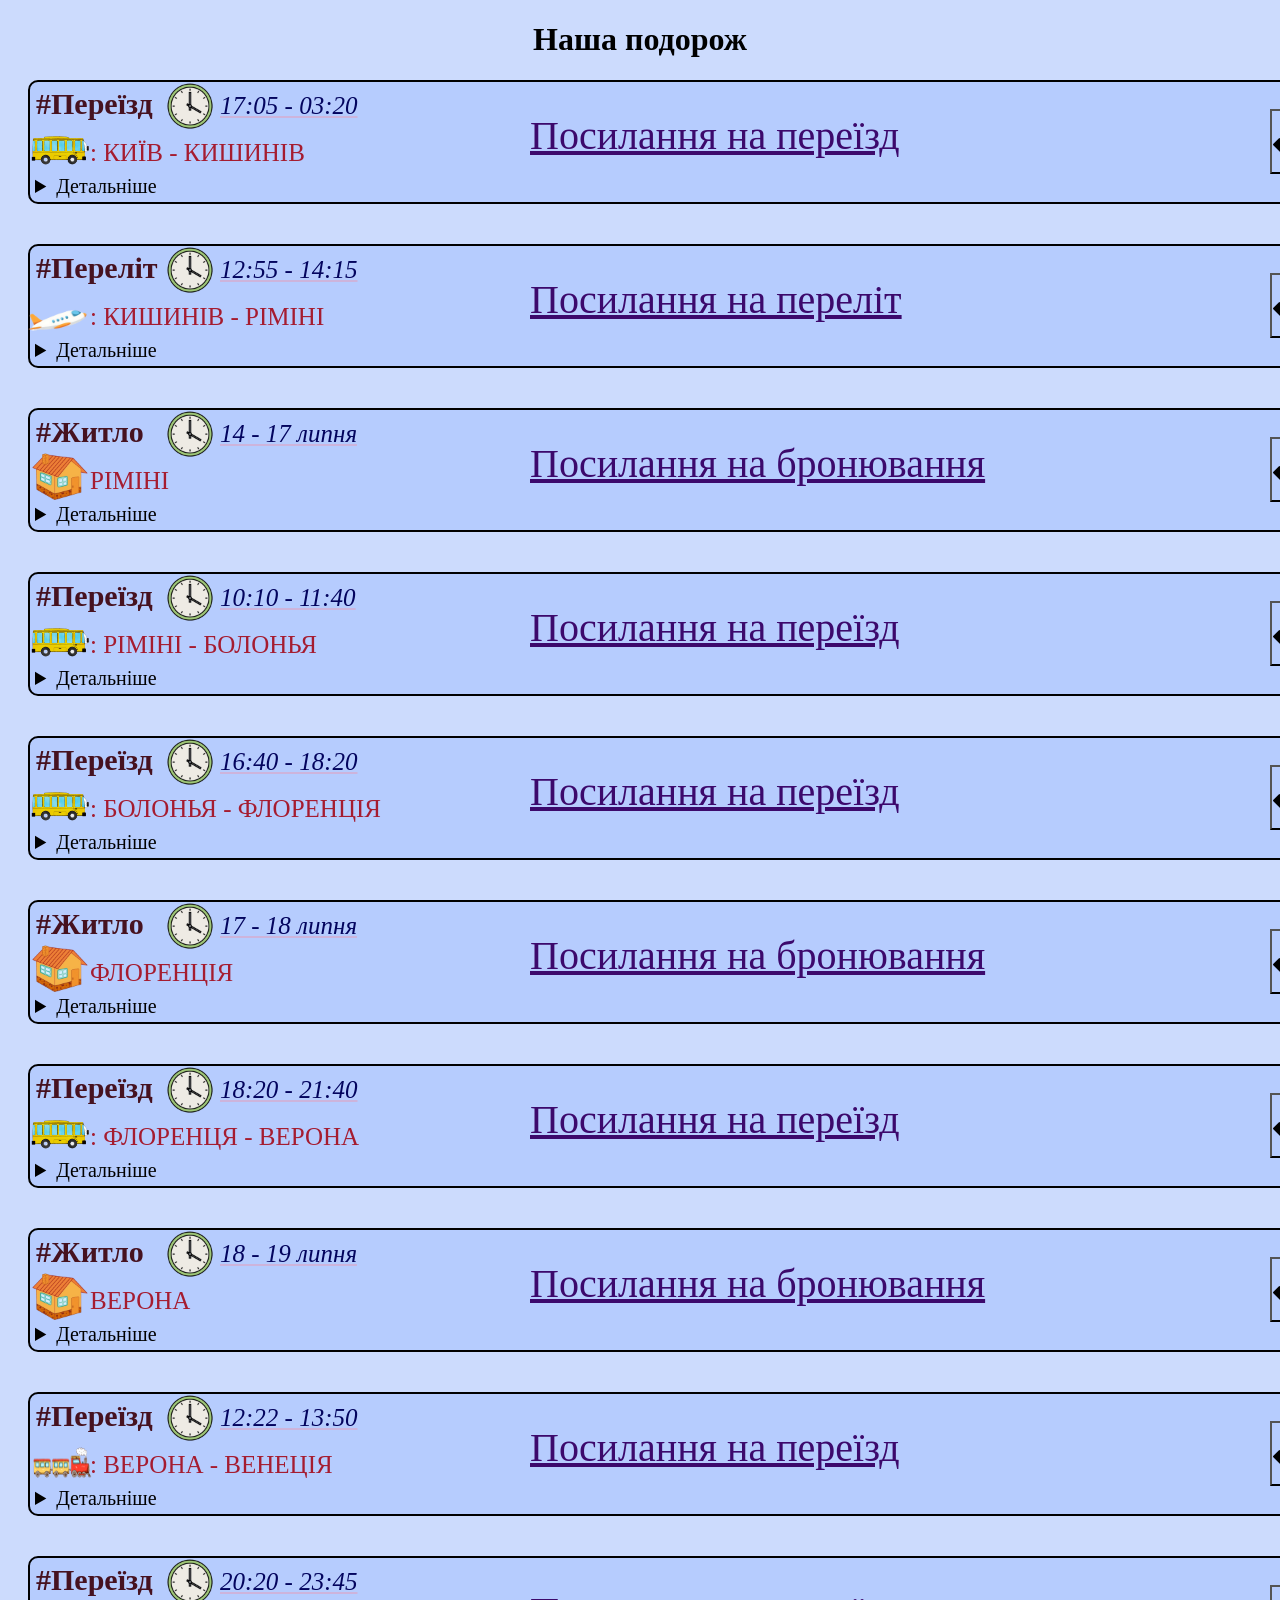
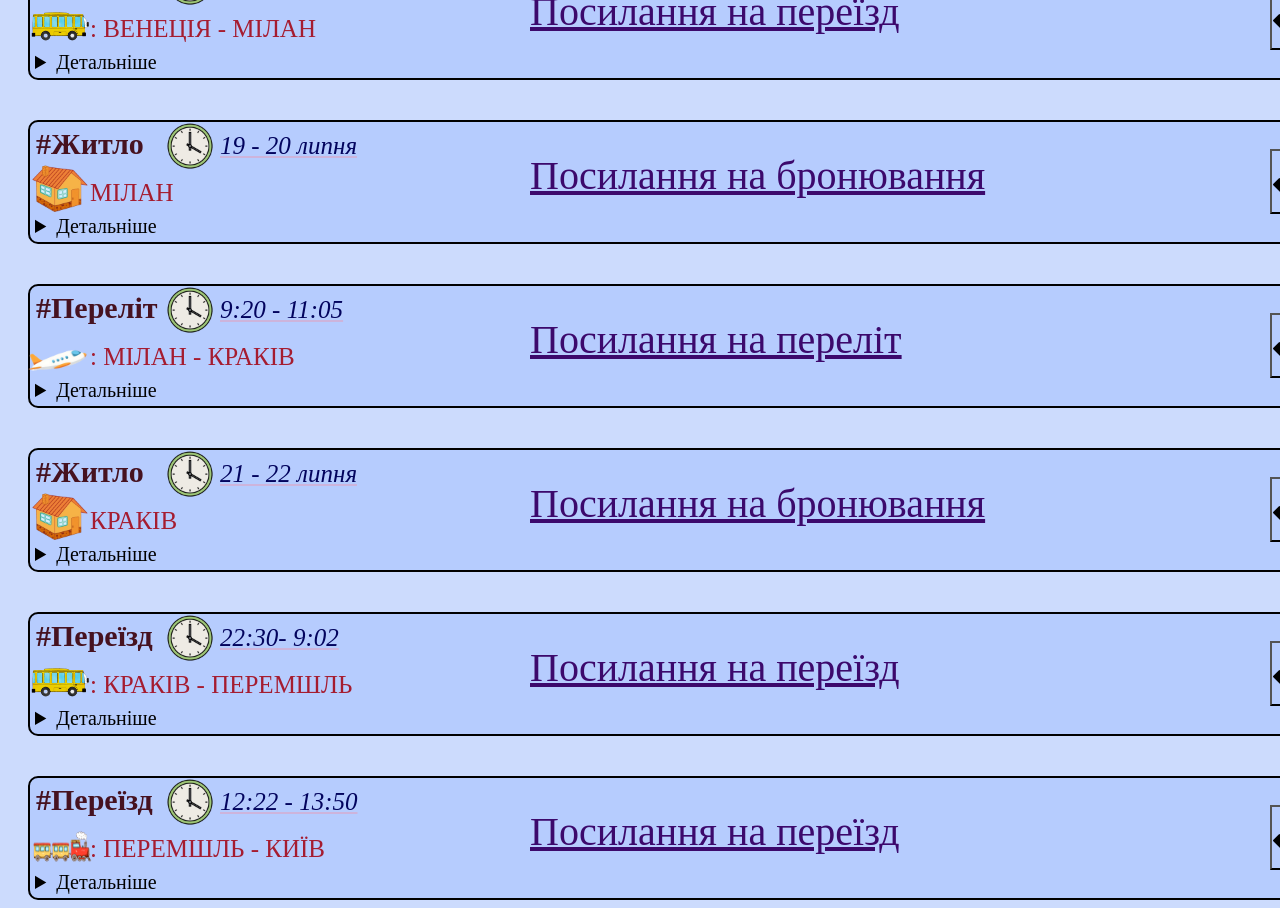
==== commit 67a3be30: "Додав збереження стану галочок" ====
--- a/trip.html
+++ b/trip.html
@@ -2,20 +2,7 @@
   <html> 
     <head>  <link rel="stylesheet" href="trip.css"> <script src="trip.js"> </script>  </head>
   <body style="color: rgb(0, 0, 0); background-color: rgb(204, 219, 253);"> 
-     <h2>  Наша подорож <br>  Переїзди та майбутні плани </h2>
-        <button class="buttons" onclick="show('plany')"> Всі плани  </button>
-        <button class="buttons" onclick="show('trips')"> Переїзди</button>
-        <button class="buttons"> Житло</button>
-
-        <div id="plany" >
-            <h3 class="informations">Усі наші плани</h3>
-            <p class="all"> *Тут усі переїзи перельоти і житло</p>
-        </div>
-
-          <div id="trips" style="display:none" >
-            <p>yjhkgivршщгищшотггишjghbkhvyvhjrjoep;lgj;kbhouiyfutgchvj,bknl;iuoyvhj</p>
-        </div>
-
+     <h1 style="text-align: center;">  Наша подорож  </h1>
 <!-- переїзд в кишинів -->
         <div class="ramka-for-every-one"> 
             <div class="one-choice"> 
@@ -25,6 +12,9 @@
                     <img src="clock.png" class="clock-photo"> 
                 <p class="time-text"> 17:05 - 03:20 </p>
                  <a href="https://d1tvje9wuck7lr.cloudfront.net/s0iq5zdychdm08hnmw6ug05x71vt9a9z14x84emqh8usqg1c3w/Boarding-Pass-Kyiv-Chisinau-Airport-3354447471.pdf" class="posilanya"> Пoсилання на переїзд</a>
+<button class="buttons-click" onclick="markDone(this)"> 
+    <img src="галочка2.png" class="click-photo">
+</button>
         <!--деталі-->
     <div class="more-details-bus"> 
       <details class="see-more-details"> 
@@ -50,6 +40,9 @@
                     <img src="clock.png" class="clock-photo"> 
                 <p class="time-text"> 12:55 - 14:15 </p>
                 <a href="https://www.wizzair.com/uk-ua/itinerary/CNYPHG/SHKAROVSKA?utm_source=wizz&utm_medium=web&utm_campaign=shared_trip" class="posilanya"> Пoсилання на переліт</a>
+                <button class="buttons-click" onclick="markDone(this)"> 
+    <img src="галочка2.png" class="click-photo">
+</button>
         <!--деталі-->
  <div class="more-details-bus"> 
       <details class="see-more-details"> 
@@ -73,6 +66,9 @@
                     <img src="clock.png" class="clock-photo"> 
                 <p class="time-text"> 14 - 17 липня </p>
        <a href="Book1.pdf" class="posilanya"> Пoсилання на бронювання</a>
+<button class="buttons-click" onclick="markDone(this)"> 
+    <img src="галочка2.png" class="click-photo">
+</button>
         <!-- тут деталі-->
  <div class="more-details-bus"> 
       <details class="see-more-details"> 
@@ -95,6 +91,9 @@
                     <img src="clock.png" class="clock-photo"> 
                 <p class="time-text"> 10:10 - 11:40 </p>
                 <a href="https://d1tvje9wuck7lr.cloudfront.net/b4301zb4ttuhnu99djifl17yrdeloaa3qorivkq18uevdj2anu/Boarding-Pass-Rimini-Bologna-3354474752.pdf" class="posilanya"> Пoсилання на переїзд</a>
+<button class="buttons-click" onclick="markDone(this)"> 
+    <img src="галочка2.png" class="click-photo">
+</button>
         <!-- тут деталі-->
  <div class="more-details-bus"> 
       <details class="see-more-details"> 
@@ -120,6 +119,9 @@
                     <img src="clock.png" class="clock-photo"> 
                 <p class="time-text"> 16:40 - 18:20 </p>
                 <a href="Флоренція.pdf" class="posilanya"> Пoсилання на переїзд</a>
+<button class="buttons-click" onclick="markDone(this)"> 
+    <img src="галочка2.png" class="click-photo">
+</button>
              <!-- тут деталі-->
  <div class="more-details-bus"> 
       <details class="see-more-details"> 
@@ -144,6 +146,9 @@
                     <img src="clock.png" class="clock-photo"> 
                 <p class="time-text"> 17 - 18 липня </p>
                 <a href="Book2.pdf" class="posilanya"> Пoсилання на бронювання</a>
+<button class="buttons-click" onclick="markDone(this)"> 
+    <img src="галочка2.png" class="click-photo">
+</button>
            <!-- тут деталі-->
  <div class="more-details-bus"> 
       <details class="see-more-details"> 
@@ -167,6 +172,9 @@
                     <img src="clock.png" class="clock-photo"> 
                 <p class="time-text"> 18:20 - 21:40 </p>
                 <a href="Веронаа.pdf" class="posilanya"> Пoсилання на переїзд</a>
+<button class="buttons-click" onclick="markDone(this)"> 
+    <img src="галочка2.png" class="click-photo">
+</button>
              <!-- тут деталі-->
  <div class="more-details-bus"> 
       <details class="see-more-details"> 
@@ -191,6 +199,9 @@
                     <img src="clock.png" class="clock-photo"> 
                 <p class="time-text"> 18 - 19 липня </p>
                 <a href="Verona.pdf" class="posilanya"> Пoсилання на бронювання</a>
+<button class="buttons-click" onclick="markDone(this)"> 
+    <img src="галочка2.png" class="click-photo">
+</button>
              <!-- тут деталі-->
  <div class="more-details-bus"> 
       <details class="see-more-details"> 
@@ -214,6 +225,9 @@
                     <img src="clock.png" class="clock-photo"> 
                 <p class="time-text"> 12:22 - 13:50 </p>
                 <a href="Венеція.pdf" class="posilanya"> Пoсилання на переїзд</a>
+<button class="buttons-click" onclick="markDone(this)"> 
+    <img src="галочка2.png" class="click-photo">
+</button>
              <!-- тут деталі-->
  <div class="more-details-bus"> 
       <details class="see-more-details"> 
@@ -239,6 +253,9 @@
                     <img src="clock.png" class="clock-photo"> 
                 <p class="time-text"> 20:20 - 23:45 </p>
                 <a href="Мілан.pdf" class="posilanya"> Пoсилання на переїзд</a>
+<button class="buttons-click" onclick="markDone(this)"> 
+    <img src="галочка2.png" class="click-photo">
+</button>
              <!-- тут деталі-->
  <div class="more-details-bus"> 
       <details class="see-more-details"> 
@@ -261,8 +278,11 @@
                     <img src="house.png" class="house-photo"> 
                 <p class="destination-text"> Мілан </p>
                     <img src="clock.png" class="clock-photo"> 
-                <p class="time-text"> 1 - 1 липня </p>
+                <p class="time-text"> 19 - 20 липня </p>
                 <a href="Milan.pdf" class="posilanya"> Пoсилання на бронювання</a>
+<button class="buttons-click" onclick="markDone(this)"> 
+    <img src="галочка2.png" class="click-photo">
+</button>
              <!-- тут деталі-->
  <div class="more-details-bus"> 
       <details class="see-more-details"> 
@@ -283,8 +303,11 @@
                     <img src="plain.png" class="transport-photo" style="width: 75px; height: 60px; margin-left: -10px;"> 
                 <p class="destination-text"> : Мілан - Краків </p>
                     <img src="clock.png" class="clock-photo"> 
-                <p class="time-text"> 1: - 1 </p>
+                <p class="time-text"> 9:20 - 11:05 </p>
                 <a href="https://www.ryanair.com/ua/uk/trip/manage/e7c2550d-a0eb-4465-8447-480375e30528?tpAdults=2&tpTeens=0&tpChildren=0&tpInfants=0&tpStartDate=2026-07-21&tpEndDate=&tpDiscount=0&tpPromoCode=&tpOriginIata=BGY&tpDestinationIata=KRK" class="posilanya"> Пoсилання на переліт</a>
+<button class="buttons-click" onclick="markDone(this)"> 
+    <img src="галочка2.png" class="click-photo">
+</button>
         <!--деталі-->
  <div class="more-details-bus"> 
       <details class="see-more-details"> 
@@ -306,8 +329,11 @@
                     <img src="house.png" class="house-photo"> 
                 <p class="destination-text"> Краків </p>
                     <img src="clock.png" class="clock-photo"> 
-                <p class="time-text"> 1 - 1 липня </p>
+                <p class="time-text"> 21 - 22 липня </p>
                 <a href="Краків.pdf" class="posilanya"> Пoсилання на бронювання</a>
+<button class="buttons-click" onclick="markDone(this)"> 
+    <img src="галочка2.png" class="click-photo">
+</button>
              <!-- тут деталі-->
  <div class="more-details-bus"> 
       <details class="see-more-details"> 
@@ -329,8 +355,11 @@
                     <img src="bus.png" class="transport-photo"> 
                 <p class="destination-text"> : Краків - Перемшль</p>
                     <img src="clock.png" class="clock-photo"> 
-                <p class="time-text"> 2 - 2</p>
+                <p class="time-text"> 22:30- 9:02</p>
                 <a href="Перемшль.pdf" class="posilanya"> Пoсилання на переїзд</a>
+<button class="buttons-click" onclick="markDone(this)"> 
+    <img src="галочка2.png" class="click-photo">
+</button>
              <!-- тут деталі-->
  <div class="more-details-bus"> 
       <details class="see-more-details"> 
@@ -356,6 +385,9 @@
                     <img src="clock.png" class="clock-photo"> 
                 <p class="time-text"> 12:22 - 13:50 </p>
                 <a href="Настя.pdf" class="posilanya"> Пoсилання на переїзд</a>
+<button class="buttons-click" onclick="markDone(this)"> 
+    <img src="галочка2.png" class="click-photo">
+</button>
              <!-- тут деталі-->
  <div class="more-details-bus"> 
       <details class="see-more-details"> 
--- a/trip.css
+++ b/trip.css
@@ -119,3 +119,39 @@
     text-decoration: none;
     color: rgb(8, 63, 19);
 }
+.buttons-click{
+    width: 65px;
+    height: 65px;
+    margin-top: 27px;
+    margin-left: 1240px;
+    position: absolute;
+    background-color:rgb(182, 204, 254);
+}
+.click-photo{
+    width: 65px;
+    height: 65px;
+    margin-top: -5x;
+    margin-left: -5px;
+}
+
+.one-choice.done .transport-text,
+.one-choice.done .destination-text,
+.one-choice.done .time-text,
+.one-choice.done .transport-photo,
+.one-choice.done .clock-photo,
+.one-choice.done .house-photo,
+.one-choice.done .nazva,
+.one-choice.done .posilanya {
+  filter: grayscale(1);
+  opacity: 0.6;
+  transition: 0.3s;
+}
+.buttons-click.done .click-photo {
+    filter: invert(37%) sepia(93%) saturate(1352%) hue-rotate(93deg)
+            brightness(90%) contrast(91%);
+}і
+
+.buttons-click.done {
+    background-color: #4CAF50;
+    border-radius: 50%;
+}
